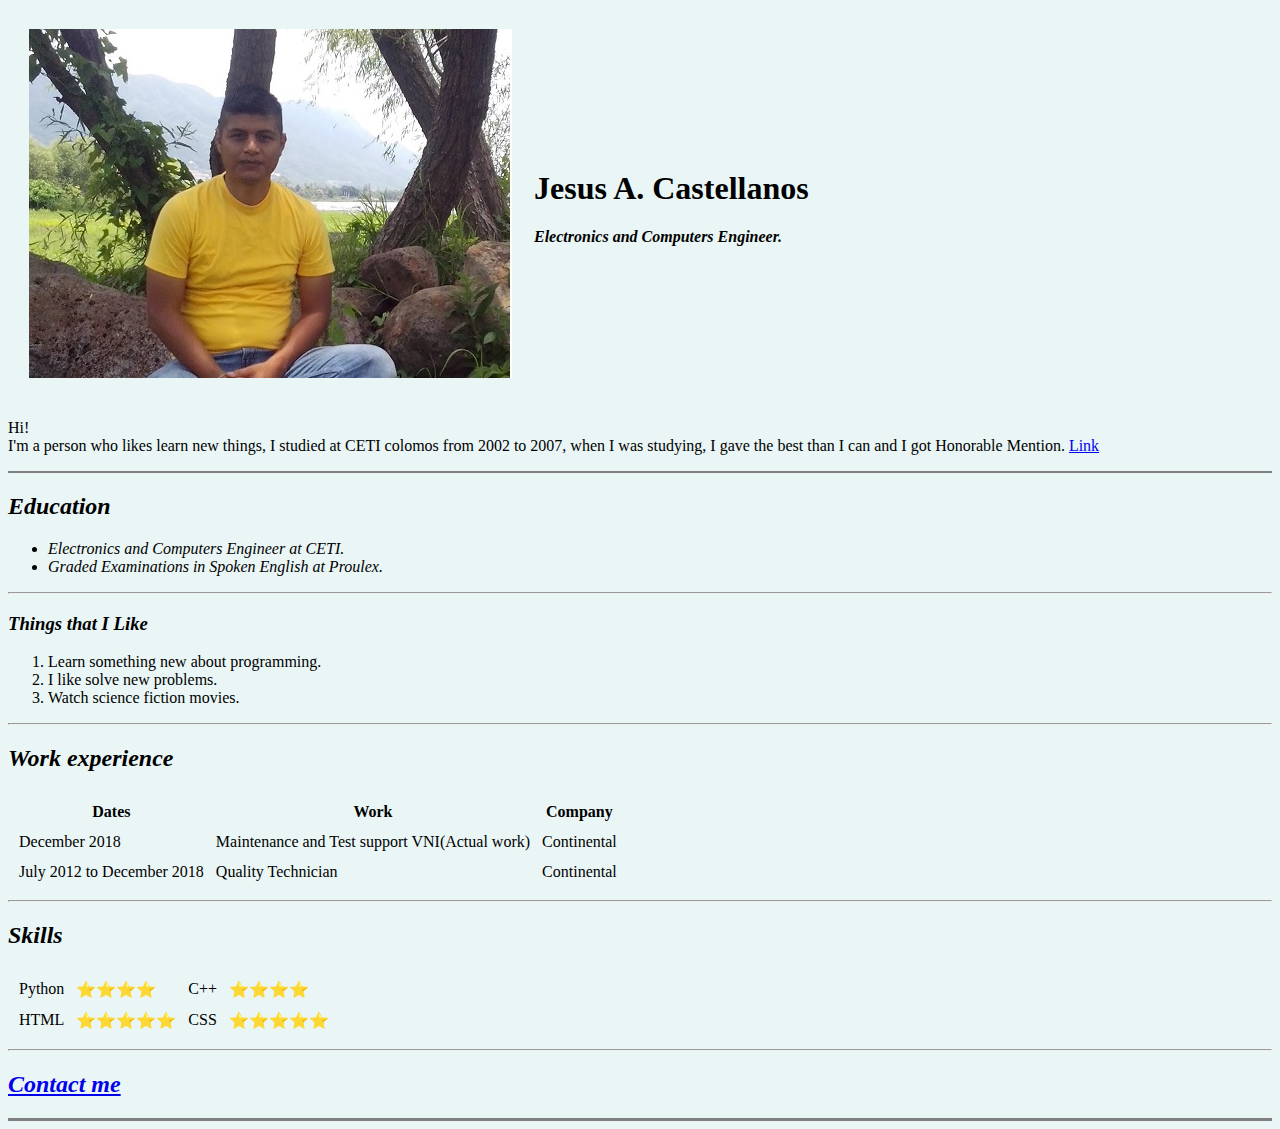
==== CV/index.html @ bab62144 "Updating files" ====
<!DOCTYPE html>
<html lang="en" xmlns="http://www.w3.org/1999/html">
    <head>
    <meta charset="UTF-8">
    <title>Jesus Castellanos Personal site</title>

    </head>
    <body style="background-color: #EAF6F6;">
    <table cellspacing="20">
        <tr>
            <td><img src="Images/Jesus3.jpg"</img></td>
            <td>
                <h1>Jesus A. Castellanos</h1>
                <p>
                    <strong>
                        <em>Electronics and Computers Engineer.</em>
                    </strong>
                </p>
            </td>
        </tr>
    </table>

        <p>Hi!<br>
            I'm  a person who likes learn new things, I studied at CETI colomos from 2002 to 2007,
            when I was studying, I gave the best than I can and I got Honorable Mention.
            <a href ="Files/Ingeniero  Electronico en Computacion.pdf">Link</a>
        </p>
        <hr side ="2" noshade>
        <h2><strong><em>Education</em></strong></h2>
        <p>
            <ul>
                <li><em>Electronics and Computers Engineer at CETI.</em></li>
                <li><em>Graded Examinations in Spoken English at Proulex.</em></li>
            </ul>
        </p>
        <hr>

        <h3><strong><em>Things that I Like</em></strong></h3>
        <ol>
            <li>Learn something new about programming.</li>
            <li>I like solve new problems.</li>
            <li>Watch science fiction movies.</li>
        </ol>

        <hr>
        <h2><strong><em>Work experience</em></strong></h2>
        <table cellspacing="10">
            <thead>
                <tr>
                    <th>Dates</th>
                    <th>Work</th>
                    <th>Company</th>
                </tr>

            </thead>
            <tbody>
                <tr>
                    <td>December 2018</td>
                    <td>Maintenance and Test support VNI(Actual work)</td>
                    <td>Continental</td>
                </tr>
                <tr>
                    <td>July 2012 to December 2018</td>
                    <td>Quality Technician</td>
                    <td>Continental</td>
                </tr>
            </tbody>
        </table>
        <hr>



        <h2><strong><em>Skills</em></strong></h2>

            <table cellspacing="10">
                <tr>  <td>Python</td> <td>⭐⭐⭐⭐</td>  <td>C++</td>    <td>⭐⭐⭐⭐</td> </tr>
                <tr>  <td>HTML</td>   <td>⭐⭐⭐⭐⭐</td>  <td>CSS</td>    <td>⭐⭐⭐⭐⭐</td> </tr>
            </table>
        <hr>
        <h2><strong><em><a href="personal_links.html">Contact me</a> </em></strong></h2>
        <hr size="3" noshade>



    </body>
</html>
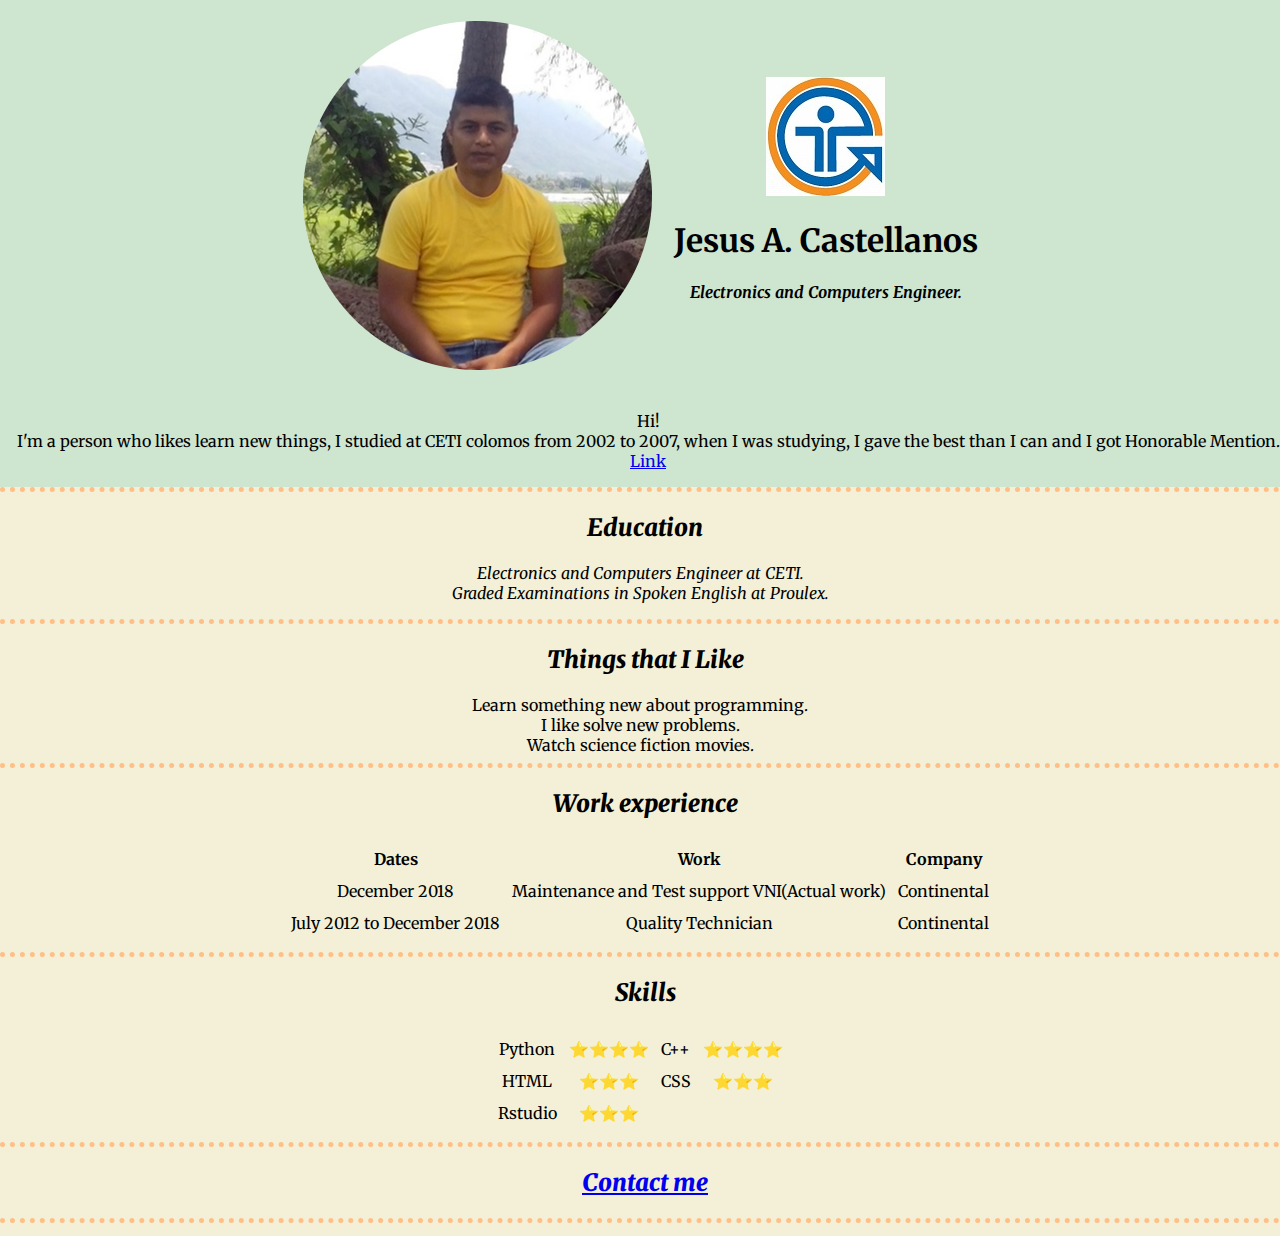
==== commit a9019b61: "Project Euler was added" ====
--- a/CV/index.html
+++ b/CV/index.html
@@ -3,48 +3,60 @@
     <head>
     <meta charset="UTF-8">
     <title>Jesus Castellanos Personal site</title>
+        <link rel="stylesheet" href="CSS/styles.css">
+        <link rel="icon" href="Images/favicon.ico">
+        <link rel="preconnect" href="https://fonts.googleapis.com">
+        <link href="https://fonts.googleapis.com/css2?family=Merriweather:wght@300&display=swap" rel="stylesheet">
 
     </head>
-    <body style="background-color: #EAF6F6;">
-    <table cellspacing="20">
-        <tr>
-            <td><img src="Images/Jesus3.jpg"</img></td>
-            <td>
-                <h1>Jesus A. Castellanos</h1>
-                <p>
-                    <strong>
-                        <em>Electronics and Computers Engineer.</em>
-                    </strong>
-                </p>
-            </td>
-        </tr>
-    </table>
 
-        <p>Hi!<br>
+    <body>
+    <div class="top-container">
+        <table cellspacing="20" align="center">
+            <tr>
+                <td><img src="Images/Jesus3.jpg"></td>
+                <td>
+                    <img src="Images/logo_ceti2.jpg">
+                    <h1>Jesus A. Castellanos</h1>
+                    <p>
+                        <strong>
+                            <em>Electronics and Computers Engineer.</em>
+                        </strong>
+                    </p>
+                </td>
+            </tr>
+        </table>
+
+
+        <p style="margin-left: 16px">Hi!<br>
             I'm  a person who likes learn new things, I studied at CETI colomos from 2002 to 2007,
             when I was studying, I gave the best than I can and I got Honorable Mention.
             <a href ="Files/Ingeniero  Electronico en Computacion.pdf">Link</a>
         </p>
-        <hr side ="2" noshade>
+
+    </div>
+
+    <div class="middle-container">
+        <hr>
         <h2><strong><em>Education</em></strong></h2>
         <p>
-            <ul>
+            <table>
                 <li><em>Electronics and Computers Engineer at CETI.</em></li>
                 <li><em>Graded Examinations in Spoken English at Proulex.</em></li>
-            </ul>
+            </table>
         </p>
         <hr>
 
-        <h3><strong><em>Things that I Like</em></strong></h3>
-        <ol>
+        <h2><strong><em>Things that I Like</em></strong></h2>
+        <table>
             <li>Learn something new about programming.</li>
             <li>I like solve new problems.</li>
             <li>Watch science fiction movies.</li>
-        </ol>
+        </table>
 
         <hr>
         <h2><strong><em>Work experience</em></strong></h2>
-        <table cellspacing="10">
+        <table cellspacing="10" align="center">
             <thead>
                 <tr>
                     <th>Dates</th>
@@ -72,15 +84,17 @@
 
         <h2><strong><em>Skills</em></strong></h2>
 
-            <table cellspacing="10">
+            <table cellspacing="10" align="center">
                 <tr>  <td>Python</td> <td>⭐⭐⭐⭐</td>  <td>C++</td>    <td>⭐⭐⭐⭐</td> </tr>
-                <tr>  <td>HTML</td>   <td>⭐⭐⭐⭐⭐</td>  <td>CSS</td>    <td>⭐⭐⭐⭐⭐</td> </tr>
+                <tr>  <td>HTML</td>   <td>⭐⭐⭐</td>  <td>CSS</td>    <td>⭐⭐⭐</td> </tr>
+                <tr>  <td>Rstudio</td> <td>⭐⭐⭐ </td> </tr>
             </table>
         <hr>
+
         <h2><strong><em><a href="personal_links.html">Contact me</a> </em></strong></h2>
-        <hr size="3" noshade>
+        <hr>
 
-
+    </div>
 
     </body>
 </html>
--- a/CV/CSS/styles.css
+++ b/CV/CSS/styles.css
@@ -0,0 +1,48 @@
+h2{
+  margin-left: 10px;
+  text-align="center";
+}
+
+p{
+    text-align="center";
+}
+
+
+body{
+    font-size: 1em;
+    margin: 0;
+    background-color: #CEE5D0;
+    font-family: 'Merriweather', serif;
+    text-align: center;
+}
+
+hr {
+border-style: none;
+border-top-style: dotted;
+border-color: #FFBF86;
+border-width: 5px;
+width = 30px;
+}
+
+.top-container{
+    background-color: #CEE5D0;
+    margin: 0 auto 0 auto;
+
+}
+
+.middle-container{
+    background-color: #F3F0D7;
+    padding-bottom: 5px;
+    margin: 0 auto 0 auto;
+
+}
+
+.like_image{
+ position: relative;
+ width: 150px;
+ height: 150px;
+ left: 250px;
+ bottom: 180px;
+}
+
+
